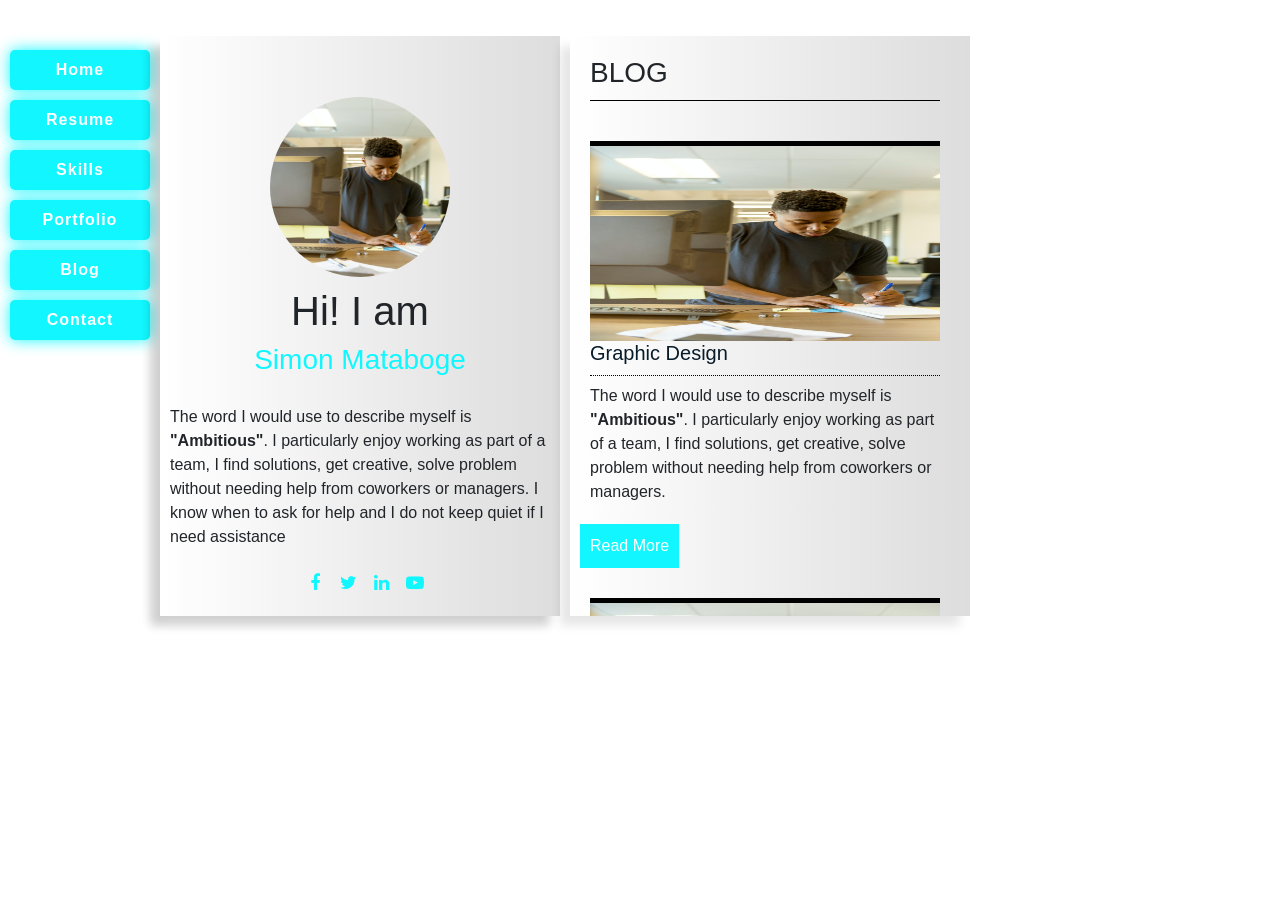
==== cardcvblog.html @ 9938eb35 "Add files via upload" ====
<!DOCTYPE html PUBLIC "-//W3C//DTD XHTML 1.0 Transitional//EN" "http://www.w3.org/TR/xhtml1/DTD/xhtml1-transitional.dtd">

<html lang="en" xmlns="http://www.w3.org/1999/xhtml">
<head>
    <link rel="stylesheet" href="cardcvmore.css">
    <script type="text/javascript" src="jquery-3.3.1.slim.min.js"></script>
    <script type="text/javascript" src="popper.min.js"></script>
    <script type="text/javascript" src="bootstrap.min.js"></script>

    <meta name="viewport" content="width=device-width, initial-scale=1" />
    <link rel="stylesheet" href="https://stackpath.bootstrapcdn.com/bootstrap/4.3.1/css/bootstrap.min.css" />
    <link rel="stylesheet" href="https://stackpath.bootstrapcdn.com/font-awesome/4.7.0/css/font-awesome.min.css" />
    <meta charset="utf-8" />
    <title>Website_Privacy_Policy</title>
</head>
  <body> 
			<div id="main-menu">
				<div class="main-menu">
					<ul class="main-menu-list">	
    				<li><a href="cardcv.html">Home</a></li>
						<li><a href="cardcvmore.html">Resume</a></li>
						<li><a href="cardcvskills.html">Skills</a></li>
						<li><a href="cardcvportfolio.html">Portfolio</a></li>
						<li><a href="cardcvblog.html">Blog</a></li>
						<li><a href="cardcvcontact.html">Contact</a></li>		
					</ul>
				</div>
		</div>
		<div id="resume">
         <div class="book">
            <div class="book-page page-left">
                <div class="profile-page">
                    <img src="linkedin-sales-navigator-EI50ZDA-l8Y-unsplash.jpg" alt="" />
                    <h1>Hi! I am</h1> <h3>Simon Mataboge</h3>


                    <p>
                        The word I would use to describe myself is <b>"Ambitious"</b>.
                        I particularly enjoy working as part of a team, I find solutions,
                        get creative, solve problem without needing help from coworkers
                        or managers. I know when to ask for help and I do not keep quiet if
                        I need assistance
                    </p>
	                    <div class="social-icons">
                        <a href="#"><i class="fa fa-facebook"></i></a>
                        <a href="#"><i class="fa fa-twitter"></i></a>
                        <a href="#"><i class="fa fa-linkedin"></i></a>
                        <a href="#"><i class="fa fa-youtube-play"></i></a>
                    </div>
                </div>
            </div>
					</div>
      
      
           <div class="book-resume">
            <div class="book-page-resume">
                <div class="profile-page-resume">
									<h3>BLOG</h3>

	                    <div class="content">
												<div class="content-box-blog">
													<img src="linkedin-sales-navigator-EI50ZDA-l8Y-unsplash.jpg" alt="" />
													<h5>Graphic Design</h5>
                    <p>
                        The word I would use to describe myself is <b>"Ambitious"</b>.
                        I particularly enjoy working as part of a team, I find solutions,
                        get creative, solve problem without needing help from coworkers
                        or managers. 
                    </p>
										<div class="btn-box">
                        <a href="#" class="buy-btn ">Read More</a>
                    </div>
												</div>
												<div class="content-box-blog">
													<img src="linkedin-sales-navigator-EI50ZDA-l8Y-unsplash.jpg" alt="" />
													<h5>Graphic Design</h5>
                    <p>
                        The word I would use to describe myself is <b>"Ambitious"</b>.
                        I particularly enjoy working as part of a team, I find solutions,
                        get creative, solve problem without needing help from coworkers
                        or managers. 
                    </p>
													
										<div class="btn-box">
                        <a href="#" class="buy-btn ">Read More</a>
                    </div>
												</div>
												<div class="content-box-blog">
													<img src="linkedin-sales-navigator-EI50ZDA-l8Y-unsplash.jpg" alt="" />
													<h5>Graphic Design</h5>
                    <p>
                        The word I would use to describe myself is <b>"Ambitious"</b>.
                        I particularly enjoy working as part of a team, I find solutions,
                        get creative, solve problem without needing help from coworkers
                        or managers. 
                    </p>
										<div class="btn-box">
                        <a href="#" class="buy-btn ">Read More</a>
                    </div>
												</div>
                    </div>
                </div>
            </div>
					</div>
		</div>

      </body> 
			<script>
	ScrollOut({
  onShown: function(el) {
    // use the web animation API
    el.animate([{ opacity: 0 }, { opacity: 1 }], 1000);
  },
  onHidden: function(el) {
    // hide the element initially
    el.style.opacity = 0;
  }
});
	</script>
	<script>
  ScrollOut();
</script>
<script src="https://unpkg.com/aos@next/dist/aos.js"></script>
<script>
  AOS.init();
</script>

<script src="js/scroll-out.js"></script>
<script type="text/javascript">
    ScrollOut({
        targets: '#home, #about, #services, #process, #skills, #portfolio, #contacts'
		
    })
</script>
	<script>
	ScrollOut({
  onShown(el) {
    el.classList.add("animated");
  }
});
	</script>
	
	<script>
	ScrollOut({
  onShown: function(el) {
    // remove the class
    el.classList.remove("animated");

    // force reflow
    void el.offsetWidth;

    // re-add the animated cl
    el.classList.add("animated");
  }
});
	</script>
</html>
---- cardcvmore.css ----
:root {
    --bg-color: #081b29;
    --main-color: #12f7ff;
    --text-color: #333;
    --second-text-color: #555;
    --white-color: #fff;
    --cover-color: linear-gradient(45deg, #00abf0, #006e9a);
    --pages-color: linear-gradient(90deg, #fff, #ddd);
    --box-shadow: 0, 0 8px rgba(0, 0, 0, .2);
}
	[data-scroll] {
  transition: opacity 2s;
}
[data-scroll="in"] {
  opacity: 1;
}
[data-scroll="out"] {
  opacity: 0;
}
.main-menu
{
	width:130px;
margin-top:50px;
margin-left:20px;
}
@media screen and (max-width:1000px ) {
    .main-menu {
        width: 80px;
			margin-left: 20px;
    }
}
.book {
    position: relative;
    width: 400px;
    height:580px;
    margin-left:160px;
margin-top:-330px;
	box-shadow: -.6rem .6rem .6rem rgba(0, 0, 0, .1);
	background: var(--pages-color);

   
}
@media screen and (max-width:1000px ) {
    .book {
       display: none;
    }
}
book book-page {
    width: 50%;
    height: 550px;
    background: var(--pages-color);
    box-shadow: 0, 0 .6rem rgba(0, 0, 0, .1);
    display: flex;
    padding: 2rem; margin-top:30px;
}

.book-page.page-left {
    box-shadow: -.6rem .6rem .6rem rgba(0, 0, 0, .1);
}

.profile-page {
    display: flex;
    flex-direction: column;        
    justify-content: center;
    align-items: center;
	height:580px;
}
@media screen and (max-width:400px ) {
    .profile-page {
        margin-left: -10px;
		width: 100%;
    }
}
.profile-page img {
    width: 180px;
    height:180px;
    border-radius: 100px;
    margin-bottom: 10px;
	margin-top:30px;

}
.profile-page p{
    margin-top:10px;
	padding:10px;
}
@media screen and (max-width:1000px ) {
    .profile-page p {
        font-size: 16px;
    }
}
@media screen and (max-width:400px ) {
    .profile-page p {
        font-size: 14px;
		margin-left: 0px;
    }
}
@media screen and (max-width:1000px ) {
    .profile-page img {
        display: none;
    }
}

@media screen and (max-width:1000px ) {
    .book h1, .book h3 {
        font-size: 18px;
    }
}
li 
{
	list-style:none;
	height:50px;
	width:200px;
margin-left:-60px;
}
.book-resume {
    position: relative;
    width: 400px;
    height:580px;
    margin-left:170px;
margin-top:-580px;
	box-shadow: -.6rem .6rem .6rem rgba(0, 0, 0, .1);
	background: var(--pages-color);
	overflow:scroll;
	animation: slideLeft 2s ease forwards;
	opacity: 0;
	animation-delay: 2.6s;
   
}
@media screen and (max-width:1000px ) {
    .book-resume {
        margin-left: -290px;
			margin-top: -330px;
    }
}
@keyframes slideLeft{
	0%{
		transform: translateX(100px);
		opacity: 0;
	}
	100%{
		transform: translateX(400px);
		opacity: 1;		
	}
}
.book-resume h3
{
	padding-top: 20px;
	padding-bottom: 10px;
	border-bottom-color: black;
	border-bottom-style: solid;
	border-bottom-width: thin;
	width: 350px;
	
}
.book-page-resume .btn-box
{
	margin-top: 20px;
}
.book-page-resume
{
	width: 360px;
	margin-left: 20px;
}
.content 
{
	margin-top: 20px;
}
.content h5 
{
 color: var(--bg-color);
		border-bottom-color: black;
	border-bottom-style:dotted;
	border-bottom-width: thin;
	padding-bottom: 10px;
	width: 350px;
}
.content-box h5 
{
 color: var(--bg-color);
		border-bottom-color: black;
	border-bottom-style:dotted;
	border-bottom-width: thin;
	padding-bottom: 10px;
	width: 330px;
}
.content-box
{
	border-color: black;
	border-style: double;
	padding: 10px;
	margin-top: 10px;
	width: 350px;
		
}
.content-box em
{
	color: #ccc;
	font-size: 12px;
}
/*--buybtn--*/
.btn-box
{
	display: flex;justify-content: space-between;
	width: 340px;
	margin-left: 10px;
}
.main-menu-list a
{
	text-align: center;
	justify-content: center;
	align-items: center;
	margin-top: 0px;
	margin-left: 10px;background: var(--main-color);
	color: white;
	padding: 10px ;
		display:flex;
}
.main-menu-list a{
	width: 140px;
	height: 40px;
	justify-content: center;
	align-items: center;
	color: white;
	font-size: 1rem;
	letter-spacing: 1px;
	font-weight: 600;
	transition: 0.6s;
	border-radius: 5px;
	position: relative;
	overflow: hidden;
	border: 2px solid var(--hover-color);
	box-shadow: 0 0 0.9rem #12f7ff;text-align: center;
}
@media screen and (max-width:1000px ) {
    .main-menu-list a{
        width: 90px;margin-left: 10px;
    }
}
 .main-menu-list a:hover {
	color: var(--main-color);
	text-decoration: none;
}

.main-menu-list a::before {
	content: "";
	display: flex;
	width: 0;
	height: 100%;
	background: var(--bg-color);
	transition: 0.4s;
	position: absolute;
	z-index: 1;
	color: var(--bg-color);
}

.main-menu-list a:hover {
	background: var(--hover-color);
}

.main-menu-list a:hover::before {
	width: 0;
}
.buy-btn {
	text-align: center;
	justify-content: center;
	align-items: center;
	margin-top: 0px;
	margin-left: 10px;background: var(--main-color);
	color: white;
	padding: 10px ;
}

.buy-btn a{
	width: 200px;
	height: 40px;
	justify-content: center;
	align-items: center;
	color: white;
	font-size: 1rem;
	letter-spacing: 1px;
	font-weight: 600;
	transition: 0.6s;
	border-radius: 5px;
	position: relative;
	overflow: hidden;
	border: 2px solid var(--hover-color);
	box-shadow: 0 0 0.9rem #12f7ff;text-align: center;
}

.buy-btn a:hover {
	color: var(--main-color);
	text-decoration: none;
}

.buy-btn a::before {
	content: "";
	display: flex;
	width: 0;
	height: 100%;
	background: var(--bg-color);
	transition: 0.4s;
	position: absolute;
	z-index: 1;
	color: var(--bg-color);
}

.buy-btn a:hover {
	background: var(--hover-color);
}

.buy-btn a:hover::before {
	width: 0;
}
.book h3
{
	color: var(--main-color);
}
.social-icons {
    margin-top: -20px;
    display: flex;
    justify-content: space-between;
    width: 150px;
    padding: 8px;
    height: 30px;
}
.social-icons .fa {
    margin-left:10px;
    border: 2px solid var(--hover-color);
}
.social-icons a {
    display: inline-flex;
    width: 50px;
    height: 40px;
    justify-content: center;
    align-items: center;
    color: var(--main-color);
    
    transition: 0.6s;
    border-radius: 5px;
    position: relative;
    z-index: 1;
    overflow: hidden;
}

.social-icons a:hover, .social-icons a:focus, .social-icons a:active, .social-icons a:visited {
    transition-timing-function: cubic-bezier(0,6,4,0,3,0,8);
    animation: animate 0.5s 1;
}

@keyframes animate {
    0%, 100% {
        transform: scale(1.1);
    }

    25% {
        transform: scale(0.9, 1.1);
    }

    50% {
        transform: scale(1.1, 0.9);
    }

    75% {
        transform: scale(0.95, 1.05);
    }
}

.social-icons a i {
    font-size: 18px;
}

.social-icons a:hover {
    color: var(--bg-color);
    background: var(--hover-color);
    text-decoration: none;
}

.social-icons .fa:hover {
    background: var(--main-color);
    color: var(--white-color);
    text-decoration: none;
    padding:8px;
}
/*--testimonials--*/

#testimonials
{
    margin-top: 0px;
    text-align: ;
}
@media screen and (max-width:1000px ){
	#testimonials {
      height: 500px;
        
	}
}
* {box-sizing: border-box}
body {font-family: Verdana, sans-serif; margin:0}
.mySlides {display: block}
img {vertical-align: middle;}

/* Slideshow container */
.slideshow-container {

  position: relative;
  margin: auto;

}
@media screen and (max-width:1000px ){
	.slideshow-container{
		margin-top: 100px;width: 330px;
	}
}




/* The dots/bullets/indicators */
.dot {
  cursor: pointer;
  height: 15px;
  width: 15px;
  margin: 0 2px;
    border-color:  var(--main-color);
    border-style: solid;
  border-radius: 50%;
  display: inline-block;
  transition: background-color 0.6s ease;
}

.active, .dot:hover {
  background: var(--main-color);
}

/* Fading animation */
.fade {
  -webkit-animation-name: fade;
  -webkit-animation-duration: 1.5s;
  animation-name: fade;
  animation-duration: 1.5s;
}

@-webkit-keyframes fade {
  from {opacity: .4}
  to {opacity: 1}
}

@keyframes fade {
  from {opacity: .4}
  to {opacity: 1}
}


.head
{

	padding:10px;
	width: 300px;
    margin-left: 20px;
	text-align: center;


}
@media screen and (max-width:1000px ) {
    .head {
        margin-left: 0px;
    }
}
.head p
{
	background: var(--main-color);
	padding: 10px;
}
@media screen and (max-width:1000px ){
	.head p {
        margin-left: 0px;
        width: 300px;
        margin-top: -80px;
	}
}
.head img {
    width: 100px;
    height:100px;
    border-radius: 100px;
    margin-bottom: 10px;
	margin-top:10px;

}
.head em
{
	font-size: 12px;
	color: var(--main-color);
}

/*--skills--*/

.content-box-skills
{
	padding: 10px;
	margin-top: 10px;
		
}
.photoshop {
	width: 90px;
	animation: photoshop 2s;
	background: blue;
}

.pycharm {
	width: 85px;
	animation: pycharm 3s;
	background: red;
}

.studio {
	width: 75px;
	animation: studio 4s;
	background: lime;
}

.graphic {
	width: 85px;
	animation: graphic 5s;
	background: var(--bg-color);
}

.python {
	width: 89px;
	animation: python 6s;
	background: blue;
}

@keyframes photoshop {
	0% {
		width: 0%
	}

	100% {
		width: 50%;
	}
}

@keyframes pycharm {
	0% {
		width: 0%
	}

	100% {
		width: 85%;
	}
}

@keyframes studio {
	0% {
		width: 0%
	}

	100% {
		width: 75%;
	}
}

@keyframes graphic {
	0% {
		width: 0%
	}

	100% {
		width: 55%;
	}
}

@keyframes python {
	0% {
		width: 0%
	}

	100% {
		width: 89%;
	}
}

@keyframes glow {
	0% {
		background: var(--bg-color);
		box-shadow: none;
	}

	100% {
		background: var(--hover-color);
		box-shadow: var(--neon-box-shadow);
	}
}

@keyframes slideAnimation {
	0% {
		opacity: 0;
		transform: translateY(100px);
	}

	100% {
		opacity: 1;
		transform: translateY(0);
	}
}



/*--portfolio--*/

.portfolio
{
	margin-top: 50px;
}
.process-box 
{
    
    width:330px;
    height:220px;
    margin-left:10px;
	
	
}
.process-box:hover{
	transform: rotate3d(1,1,0,20deg);
}
@media screen and (max-width:1000px ) {
    .process-box {
        margin-top: 40px;
    }
}
@media screen and (max-width:400px ) {
    .process-box {
        margin-left: 0px;
		margin-top: 0px;
		width:400px;
		height:200px;
    }
}


#design
{
		
	background-image: url( brandy-kennedy-BkwzVF6mHdc-unsplash.jpg);
	background-repeat: no-repeat;
	background-size: cover;
	background-position: center;
}
#develop
{
		
	background-image: url( joshua-aragon-FGXqbqbGt5o-unsplash.jpg);
	background-repeat: no-repeat;
	background-size: cover;
	background-position: center;
}
#test
{
		
	background-image: url( christina-wocintechchat-com-zFd1L-XtrTE-unsplash.jpg);
	background-repeat: no-repeat;
	background-size: cover;
	background-position: center;
}
#deliver
{
		
	background-image: url( maarten-van-den-heuvel-KSQgzzn3dW0-unsplash.jpg);
	background-repeat: no-repeat;
	background-size: cover;
	background-position: center;
}
.overlay{
	height: 100%;
	width: 100%;
border: 2px solid var(--main-color);
	border-radius: 5px;
	opacity: 0;
	transition: all ease 0.6s;
	border-radius: 5px;
	
}
.overlay:hover
{
	opacity: 1;
	
}
.overlay h6
{
	padding-top: 30px;
	font-size: 20px;
	color: var(--main-color);
	font-weight: 700;
	text-align: center;
}
.overlay h6:hover 
{
    text-shadow: 0 0 10px rgba(18,247,255,0.6), 0 0 20px rgba(118,247,255,0.6), 0 0 30px rgba(18,247,255,0.6), 0 0 40px rgba(18,247,255,0.6), 0 0 70px rgba(18,247,255,0.6), 0 0 80px rgba(18,247,255,0.6), 0 0 100px rgba(18,247,255,0.6), 0 0 150px rgba(18,247,255,0.6);
    color: #0cbef5;
}
.overlay p
{
	padding-top: 20px;
	color: white;
	font-weight: 100;
	text-align: left;
	padding: 10px;
	padding-bottom: 50px;
}




.content-box-blog
{
	padding-top: 20px;
	padding-bottom: 10px;
	width: 350px;
	
}
.content-box-blog img
{
	width: 350px;
	height: 200px;
	border-top-color: black;
	border-top-style: solid;
	border-top-width: thick;
}
.content-box-blog .btn-box
{
	margin-left: -20px;
}

/*--contacts--*/
.content-box-blog h6

{
		border-bottom-color: var(--main-color);
	border-bottom-style: dotted;
	border-bottom-width: thin;
	color: var(--main-color);
}
.col-lg {
    padding: 10px;
    margin-top: 50px;
}

@media screen and (max-width:1000px ) {
    .col-lg {
        height: 400px;
        margin-top: 100px;
			
    }
}


 textarea {
    width: 350px;
    height: 100px;
}

@media screen and (max-width:1000px ) {
    textarea {
        width: 350px;
    }
}
 .col-75 input {
    margin-left: 0px;
    height: 40px;
    width: 172px;
    display: inline-block;
   
    
}
@media screen and (max-width:1000px ) {
    .col-75 input {
        width:350px; 
    }
}
form
{
    width: 350px;
    margin-left: 0px;
    margin-top: 0px;

}
@media screen and (max-width:1000px ) {
    form{
        margin-top: -20px;
        width: 330px;
        margin-left: 0px;
    }
}
form ul {
    display: inline-block;
    margin-left: 10px;margin-top: 10px;
}
@media screen and (max-width:1000px ) {
    form ul {
        margin-left: 10px;width:350px; margin-top: 0px;
    }
}
.col-75 {
    margin-top: -10px;
    margin-left: -50px;
    font-size: 12px;
}



  .book-resume button {
    margin-top: 10px;
    height: 50px;
    width: 350px;
    color:white;
    background-color: aqua;
    padding: 10px;
    border-color: aqua;
    border-radius: 5px;
}
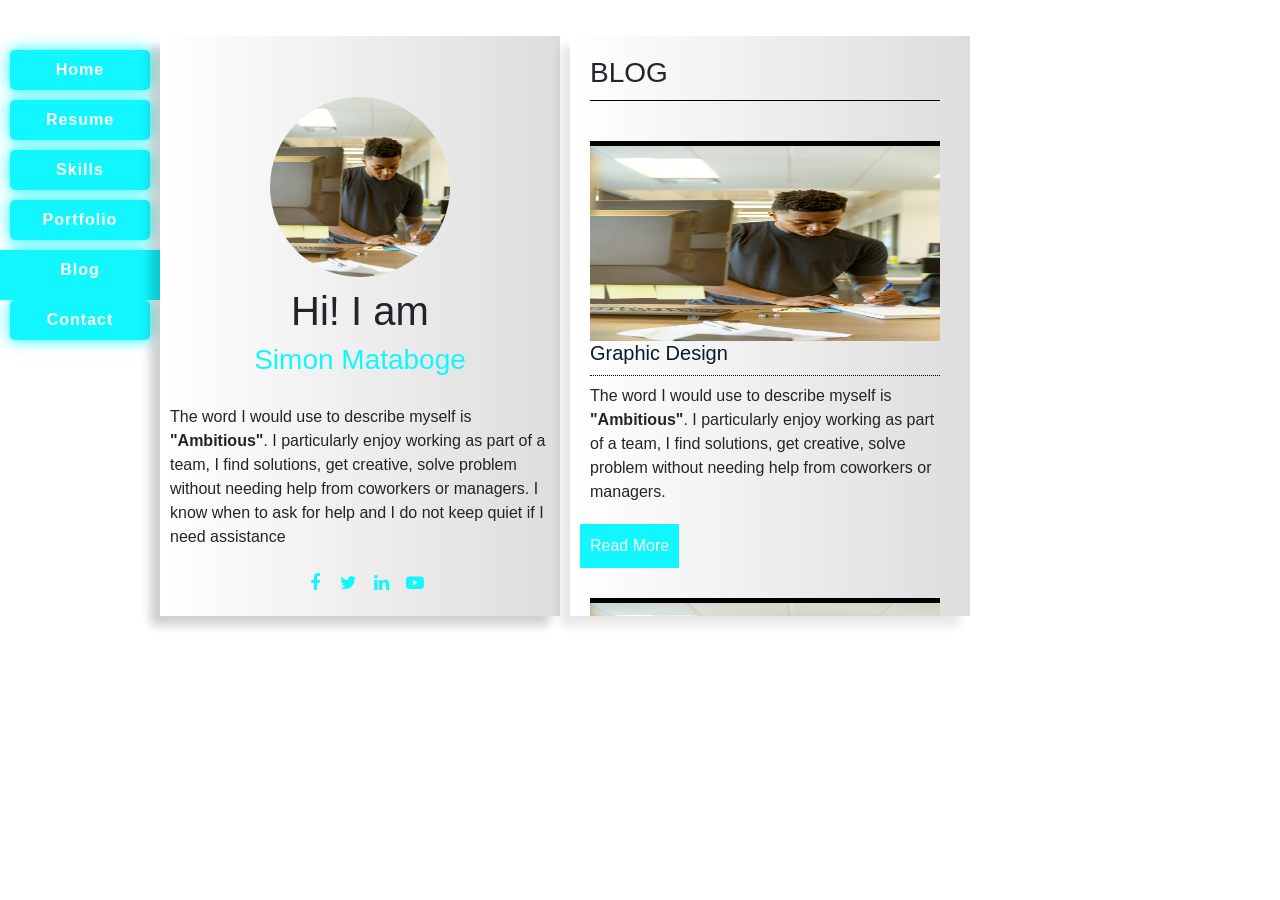
==== commit e2f42a91: "Update cardcvblog.html" ====
--- a/cardcvblog.html
+++ b/cardcvblog.html
@@ -17,11 +17,11 @@
 			<div id="main-menu">
 				<div class="main-menu">
 					<ul class="main-menu-list">	
-    				<li><a href="cardcv.html">Home</a></li>
+    				<li><a href="index.html">Home</a></li>
 						<li><a href="cardcvmore.html">Resume</a></li>
 						<li><a href="cardcvskills.html">Skills</a></li>
 						<li><a href="cardcvportfolio.html">Portfolio</a></li>
-						<li><a href="cardcvblog.html">Blog</a></li>
+						<li class="active"><a href="cardcvblog.html">Blog</a></li>
 						<li><a href="cardcvcontact.html">Contact</a></li>		
 					</ul>
 				</div>
@@ -154,4 +154,4 @@
   }
 });
 	</script>
-</html>+</html>
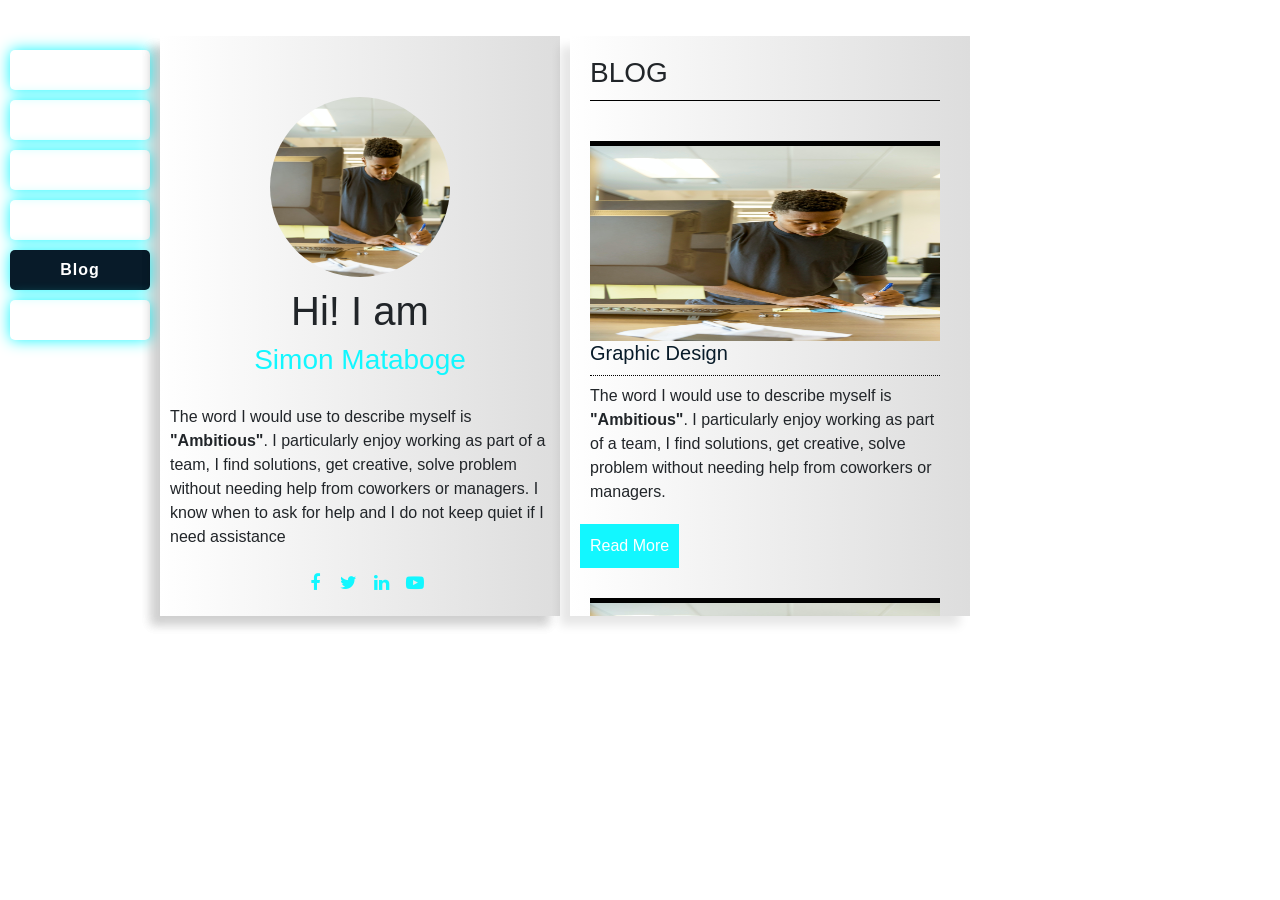
==== commit 43056adb: "Update cardcvblog.html" ====
--- a/cardcvblog.html
+++ b/cardcvblog.html
@@ -21,7 +21,7 @@
 						<li><a href="cardcvmore.html">Resume</a></li>
 						<li><a href="cardcvskills.html">Skills</a></li>
 						<li><a href="cardcvportfolio.html">Portfolio</a></li>
-						<li class="active"><a href="cardcvblog.html">Blog</a></li>
+						<li class="actives"><a href="cardcvblog.html">Blog</a></li>
 						<li><a href="cardcvcontact.html">Contact</a></li>		
 					</ul>
 				</div>
--- a/cardcvmore.css
+++ b/cardcvmore.css
@@ -7,15 +7,6 @@
     --cover-color: linear-gradient(45deg, #00abf0, #006e9a);
     --pages-color: linear-gradient(90deg, #fff, #ddd);
     --box-shadow: 0, 0 8px rgba(0, 0, 0, .2);
-}
-	[data-scroll] {
-  transition: opacity 2s;
-}
-[data-scroll="in"] {
-  opacity: 1;
-}
-[data-scroll="out"] {
-  opacity: 0;
 }
 .main-menu
 {
@@ -204,18 +195,12 @@
 	width: 340px;
 	margin-left: 10px;
 }
-.main-menu-list a
-{
-	text-align: center;
-	justify-content: center;
-	align-items: center;
-	margin-top: 0px;
-	margin-left: 10px;background: var(--main-color);
-	color: white;
-	padding: 10px ;
-		display:flex;
-}
-.main-menu-list a{
+.actives a
+{
+	background-color: var(--bg-color);
+}
+
+.buy-btn a, .main-menu-list a{
 	width: 140px;
 	height: 40px;
 	justify-content: center;
@@ -229,7 +214,12 @@
 	position: relative;
 	overflow: hidden;
 	border: 2px solid var(--hover-color);
-	box-shadow: 0 0 0.9rem #12f7ff;text-align: center;
+	box-shadow: 0 0 0.9rem #12f7ff;
+	text-align: center;
+	padding: 10px ;
+	display:flex;
+	margin-left: 10px;
+	
 }
 @media screen and (max-width:1000px ) {
     .main-menu-list a{
@@ -237,7 +227,7 @@
     }
 }
  .main-menu-list a:hover {
-	color: var(--main-color);
+	background-color: var(--bg-color);
 	text-decoration: none;
 }
 
@@ -250,11 +240,12 @@
 	transition: 0.4s;
 	position: absolute;
 	z-index: 1;
-	color: var(--bg-color);
+	color: var(--main-color);
 }
 
 .main-menu-list a:hover {
-	background: var(--hover-color);
+	background: var(--bg-color);
+	color: var(--main-color);
 }
 
 .main-menu-list a:hover::before {
@@ -305,7 +296,7 @@
 }
 
 .buy-btn a:hover {
-	background: var(--hover-color);
+	background: var(--bg-color);
 }
 
 .buy-btn a:hover::before {
@@ -818,4 +809,4 @@
     padding: 10px;
     border-color: aqua;
     border-radius: 5px;
-}+}
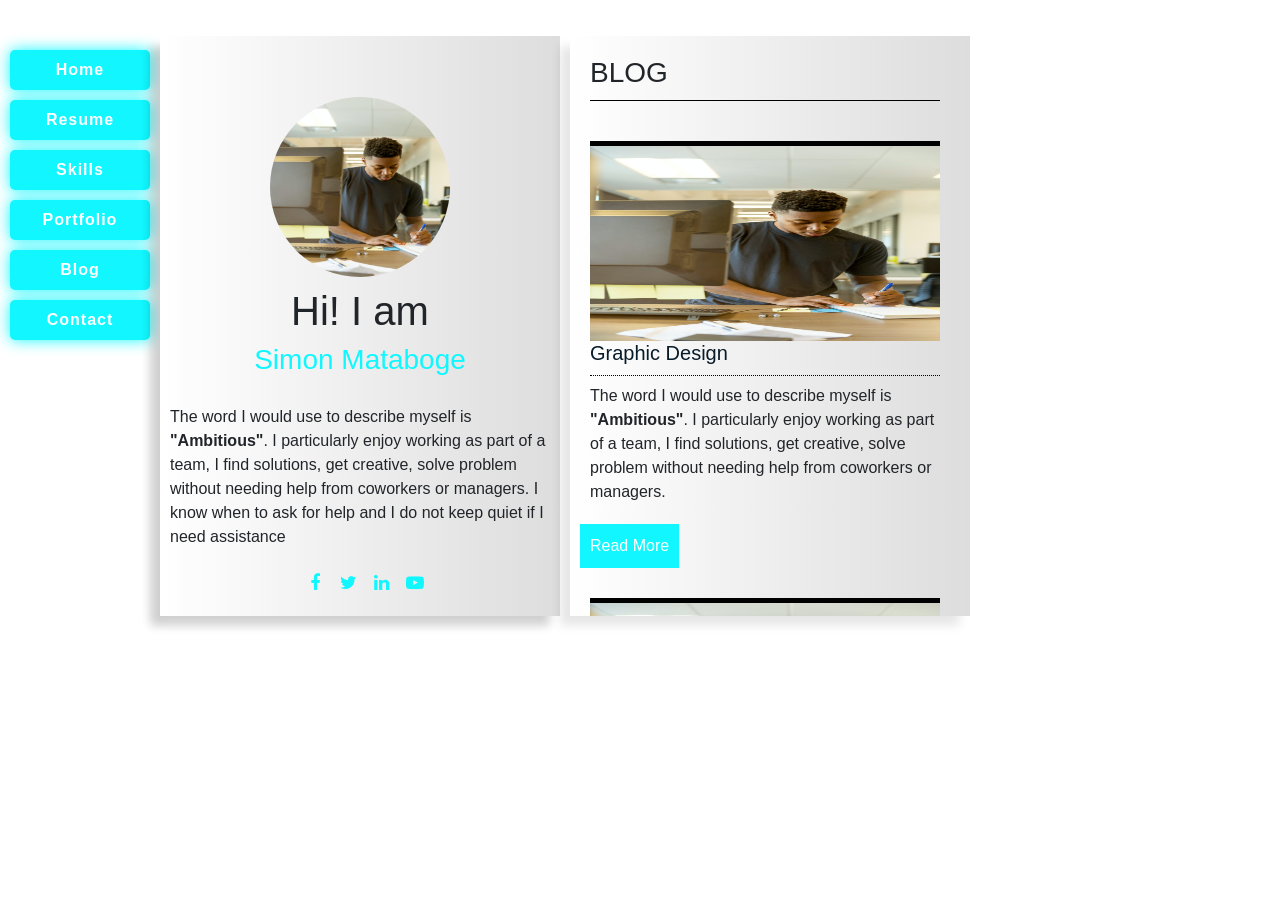
==== commit 5c28b465: "Update cardcvblog.html" ====
--- a/cardcvblog.html
+++ b/cardcvblog.html
@@ -21,7 +21,7 @@
 						<li><a href="cardcvmore.html">Resume</a></li>
 						<li><a href="cardcvskills.html">Skills</a></li>
 						<li><a href="cardcvportfolio.html">Portfolio</a></li>
-						<li class="actives"><a href="cardcvblog.html">Blog</a></li>
+						<li><a  class="actives" href="cardcvblog.html">Blog</a></li>
 						<li><a href="cardcvcontact.html">Contact</a></li>		
 					</ul>
 				</div>
--- a/cardcvmore.css
+++ b/cardcvmore.css
@@ -197,10 +197,11 @@
 }
 .actives a
 {
-	background-color: var(--bg-color);
-}
-
-.buy-btn a, .main-menu-list a{
+	background: var(--bg-color);
+	color: var(--main-color);
+}
+
+ .main-menu-list a{
 	width: 140px;
 	height: 40px;
 	justify-content: center;
@@ -219,6 +220,7 @@
 	padding: 10px ;
 	display:flex;
 	margin-left: 10px;
+	 background: var(--main-color);
 	
 }
 @media screen and (max-width:1000px ) {
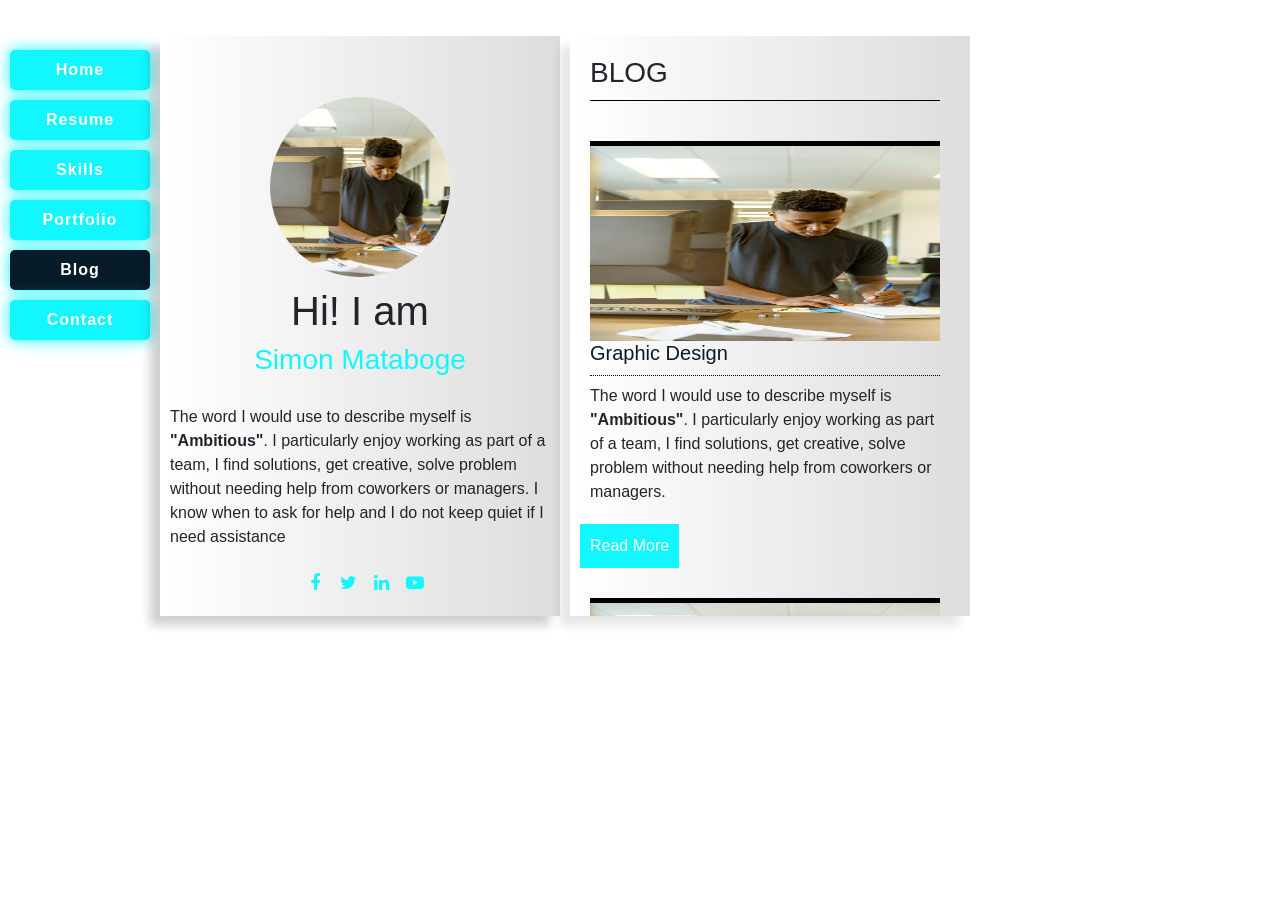
==== commit 1464804e: "Update cardcvblog.html" ====
--- a/cardcvblog.html
+++ b/cardcvblog.html
@@ -21,7 +21,7 @@
 						<li><a href="cardcvmore.html">Resume</a></li>
 						<li><a href="cardcvskills.html">Skills</a></li>
 						<li><a href="cardcvportfolio.html">Portfolio</a></li>
-						<li><a  class="actives" href="cardcvblog.html">Blog</a></li>
+						<li><a style="background: var(--bg-color);" href="cardcvblog.html">Blog</a></li>
 						<li><a href="cardcvcontact.html">Contact</a></li>		
 					</ul>
 				</div>
